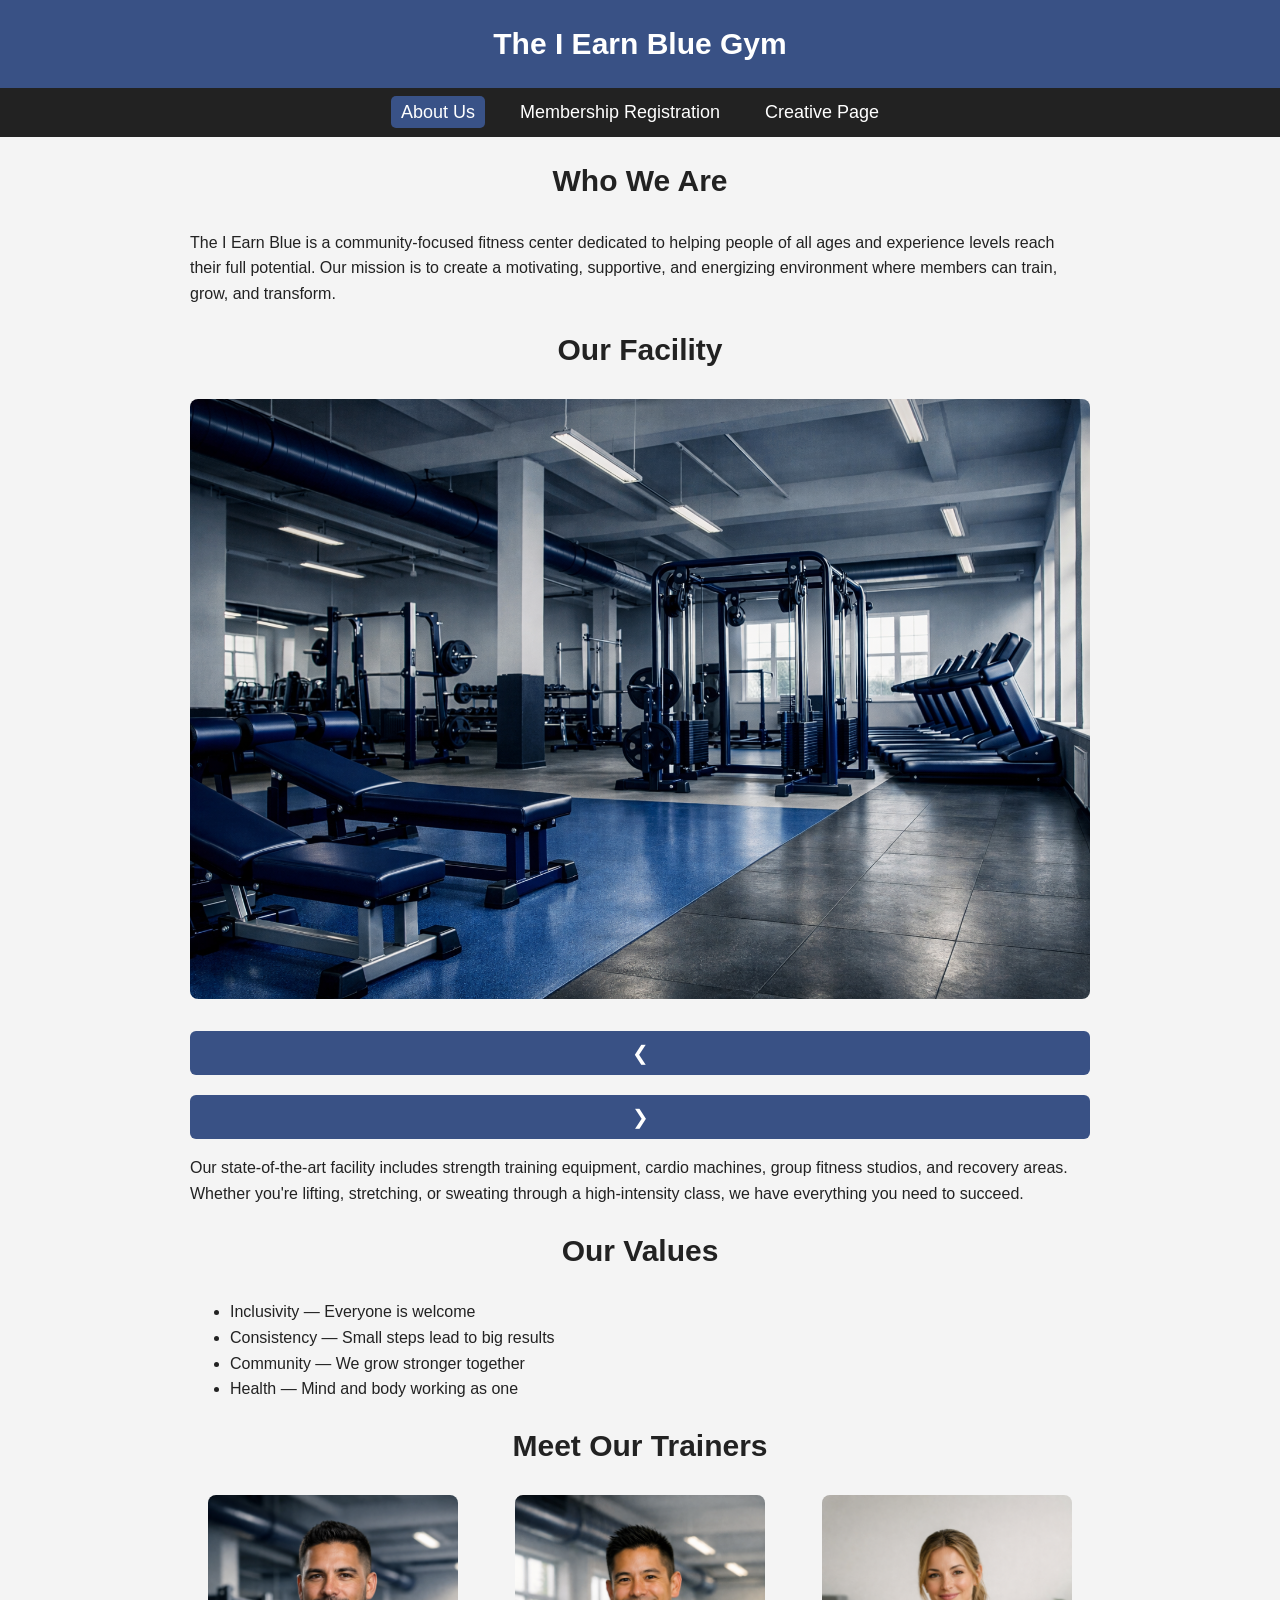
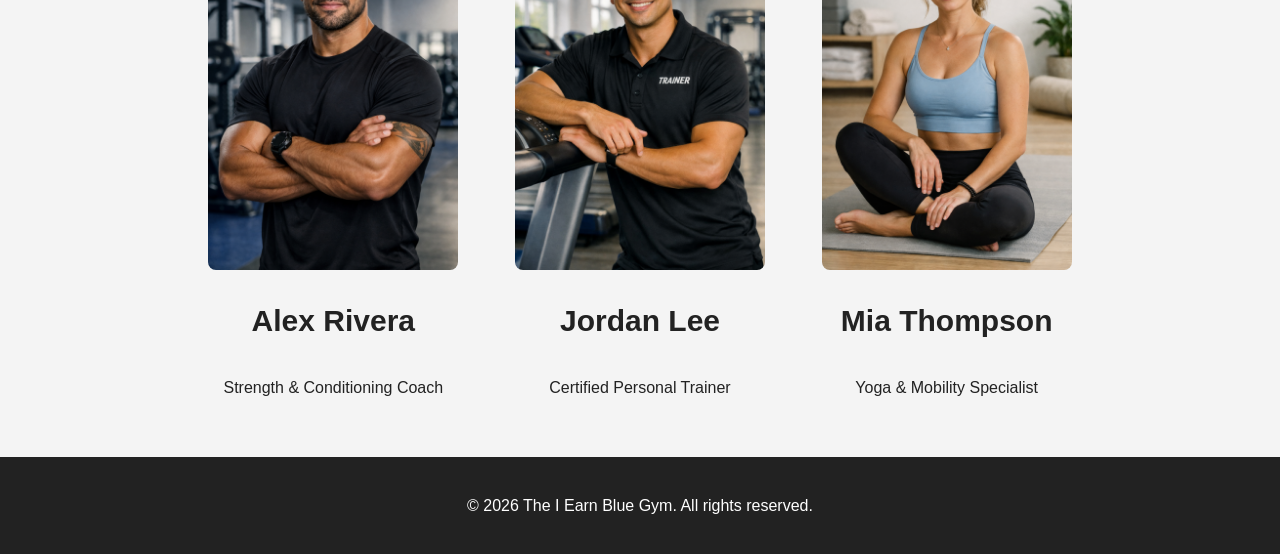
==== index.html @ a417a950 "Add files via upload" ====
<!DOCTYPE html>
<html lang="en">
<head>
    <meta charset="UTF-8">
    <meta name="viewport" content="width=device-width, initial-scale=1.0">
    <title>About Us | I Earn Gym Blue</title>
    <link rel="stylesheet" href="styles.css">
    <script src="script.js"></script>

</head>

<body>

    

<header>
    <h1>The I Earn Blue Gym</h1>
    <nav>
        <ul>
            <li><a href="AboutUs.html" class="active">About Us</a></li>
            <li><a href="MembershipRegistration.html">Membership Registration</a></li>
            <li><a href="CreativityPage.html">Creative Page</a></li>
        </ul>
    </nav>
</header>

<main>

    <section class="intro">
        <h2>Who We Are</h2>
        <p>
            The I Earn Blue is a community‑focused fitness center dedicated to helping people 
            of all ages and experience levels reach their full potential. Our mission is to 
            create a motivating, supportive, and energizing environment where members can 
            train, grow, and transform.
        </p>
    </section>

    <section class="facility">
        <h2>Our Facility</h2>

        <!-- CAROUSEL -->
        <div class="carousel">

    <div class="carousel-track-container">
        <div class="carousel-track">
            <img src="images/right side gym.png" alt="Gym facility photo 1">
            <img src="images/left side gym.png" alt="Gym facility photo 2">
            <img src="images/top side gym.png" alt="Gym facility photo 3">
        </div>
    </div>

    <div class="carousel-controls">
        <button class="carousel-btn prev">&#10094;</button>
    </div>
<button class="carousel-btn next">&#10095;</button>
        <p>
            Our state‑of‑the‑art facility includes strength training equipment, cardio machines, 
            group fitness studios, and recovery areas. Whether you're lifting, stretching, or 
            sweating through a high‑intensity class, we have everything you need to succeed.
        </p>
    </section>

    <section class="values">
        <h2>Our Values</h2>
        <ul>
            <li>Inclusivity — Everyone is welcome</li>
            <li>Consistency — Small steps lead to big results</li>
            <li>Community — We grow stronger together</li>
            <li>Health — Mind and body working as one</li>
        </ul>
    </section>

    <section class="staff">
        <h2>Meet Our Trainers</h2>

        <div class="staff-grid">
            <div class="trainer">
                <img src="images/trainer 1.png" alt="Trainer photo">
                <h3>Alex Rivera</h3>
                <p>Strength & Conditioning Coach</p>
            </div>

            <div class="trainer">
                <img src="images/trainer 2.png" alt="Trainer photo">
                <h3>Jordan Lee</h3>
                <p>Certified Personal Trainer</p>
            </div>

            <div class="trainer">
                <img src="images/trainer 3.png" alt="Trainer photo">
                <h3>Mia Thompson</h3>
                <p>Yoga & Mobility Specialist</p>
            </div>
        </div>
    </section>

</main>

<footer>
    <p>&copy; 2026 The I Earn Blue Gym. All rights reserved.</p>
</footer>

<!-- CAROUSEL SCRIPT -->
<script>
const track = document.querySelector('.carousel-track');
const slides = Array.from(track.children);
const nextButton = document.querySelector('.carousel-btn.next');
const prevButton = document.querySelector('.carousel-btn.prev');

let currentIndex = 0;

function updateCarousel() {
    const slideWidth = slides[0].getBoundingClientRect().width;
    track.style.transform = `translateX(-${currentIndex * slideWidth}px)`;
}

nextButton.addEventListener('click', () => {
    currentIndex = (currentIndex + 1) % slides.length;
    updateCarousel();
});

prevButton.addEventListener('click', () => {
    currentIndex = (currentIndex - 1 + slides.length) % slides.length;
    updateCarousel();
});

window.addEventListener('resize', updateCarousel);
</script>

</body>
</html>
---- styles.css ----
/* ===============================
   GLOBAL STYLES
================================= */

body {
    margin: 0;
    font-family: Arial, Helvetica, sans-serif;
    background-color: #f4f4f4;
    color: #222;
    line-height: 1.6;
}

h1, h2, h3 {
    text-align: center;
    margin-top: 20px;
    font-size: 30px;

}

main {
    width: 90%;
    max-width: 900px;
    margin: 20px auto;
}

/* ===============================
   NAVIGATION BAR
================================= */

nav {
    background-color: #222;
    padding: 10px 0;
}

nav ul {
    list-style: none;
    display: flex;
    justify-content: center;
    gap: 25px;
    padding: 0;
    margin: 0;
}

nav a {
    color: white;
    text-decoration: none;
    font-size: 18px;
    padding: 6px 10px;
}

nav a:hover,
nav a.active {
    background-color: #395287;
    border-radius: 5px;
}

/* ===============================
   HEADER
================================= */

header h1 {
    margin: 0;
    padding: 20px 0;
    background-color: #395185;
    color: white;
}

/* ===============================
   CAROUSEL
================================= */

.carousel {
    width: 100%;
    margin: 20px 0;
}

.carousel-track-container {
    overflow: hidden;
    width: 100%;
}

.carousel-track {
    display: flex;
    transition: transform 0.5s ease-in-out;
}

.carousel-track img {
    width: 100%;
    flex-shrink: 0;
    border-radius: 8px;
}

/* Controls under the image */
.carousel-controls {
    display: flex;
    justify-content: center;
    gap: 20px;
    margin-top: 12px;
}

.carousel-btn {
    background-color: #395185;
    color: white;
    border: none;
    padding: 10px 16px;
    cursor: pointer;
    font-size: 20px;
    border-radius: 6px;
}

.carousel-btn:hover {
    background-color: #2d3f66;
}


/* ===============================
   STAFF GRID
================================= */

.staff-grid {
    display: flex;
    justify-content: space-around;
    flex-wrap: wrap;
    gap: 20px;
    margin-top: 20px;
}

.trainer {
    width: 250px;
    text-align: center;
}

.trainer img {
    width: 100%;
    border-radius: 8px;
}

/* ===============================
   FORM STYLING
================================= */

form {
    background: white;
    padding: 20px;
    border-radius: 8px;
    box-shadow: 0 0 8px rgba(0,0,0,0.1);
}

label {
    display: block;
    margin-top: 15px;
    font-weight: bold;
}

input, select, textarea {
    width: 100%;
    padding: 10px;
    margin-top: 6px;
    border: 1px solid #ccc;
    border-radius: 5px;
}

button {
    margin-top: 20px;
    width: 100%;
    padding: 12px;
    background-color: #395287;
    border: none;
    color: white;
    font-size: 18px;
    border-radius: 5px;
    cursor: pointer;
}

button:hover {
    background-color: #395287;
}

/* ===============================
   FOOTER
================================= */

footer {
    text-align: center;
    padding: 20px;
    margin-top: 40px;
    background-color: #222;
    color: white;
}

/* ===============================
   DARK MODE
================================= */

.dark-mode {
    background-color: #1a1a1a;
    color: #f4f4f4;
}

.dark-mode nav {
    background-color: #111;
}

.dark-mode footer {
    background-color: #111;
}

.dark-mode .feature-box,
.dark-mode form {
    background-color: #333;
    color: white;
}

.dark-mode input,
.dark-mode textarea,
.dark-mode select {
    background-color: #555;
    color: white;
    border: 1px solid #888;
}

.dark-mode .result-box {
    background-color: #444;
}

/* ===============================
   RESPONSIVE DESIGN
================================= */

@media (max-width: 600px) {
    nav ul {
        flex-direction: column;
        gap: 10px;
    }

    .staff-grid {
        flex-direction: column;
        align-items: center;
    }
}
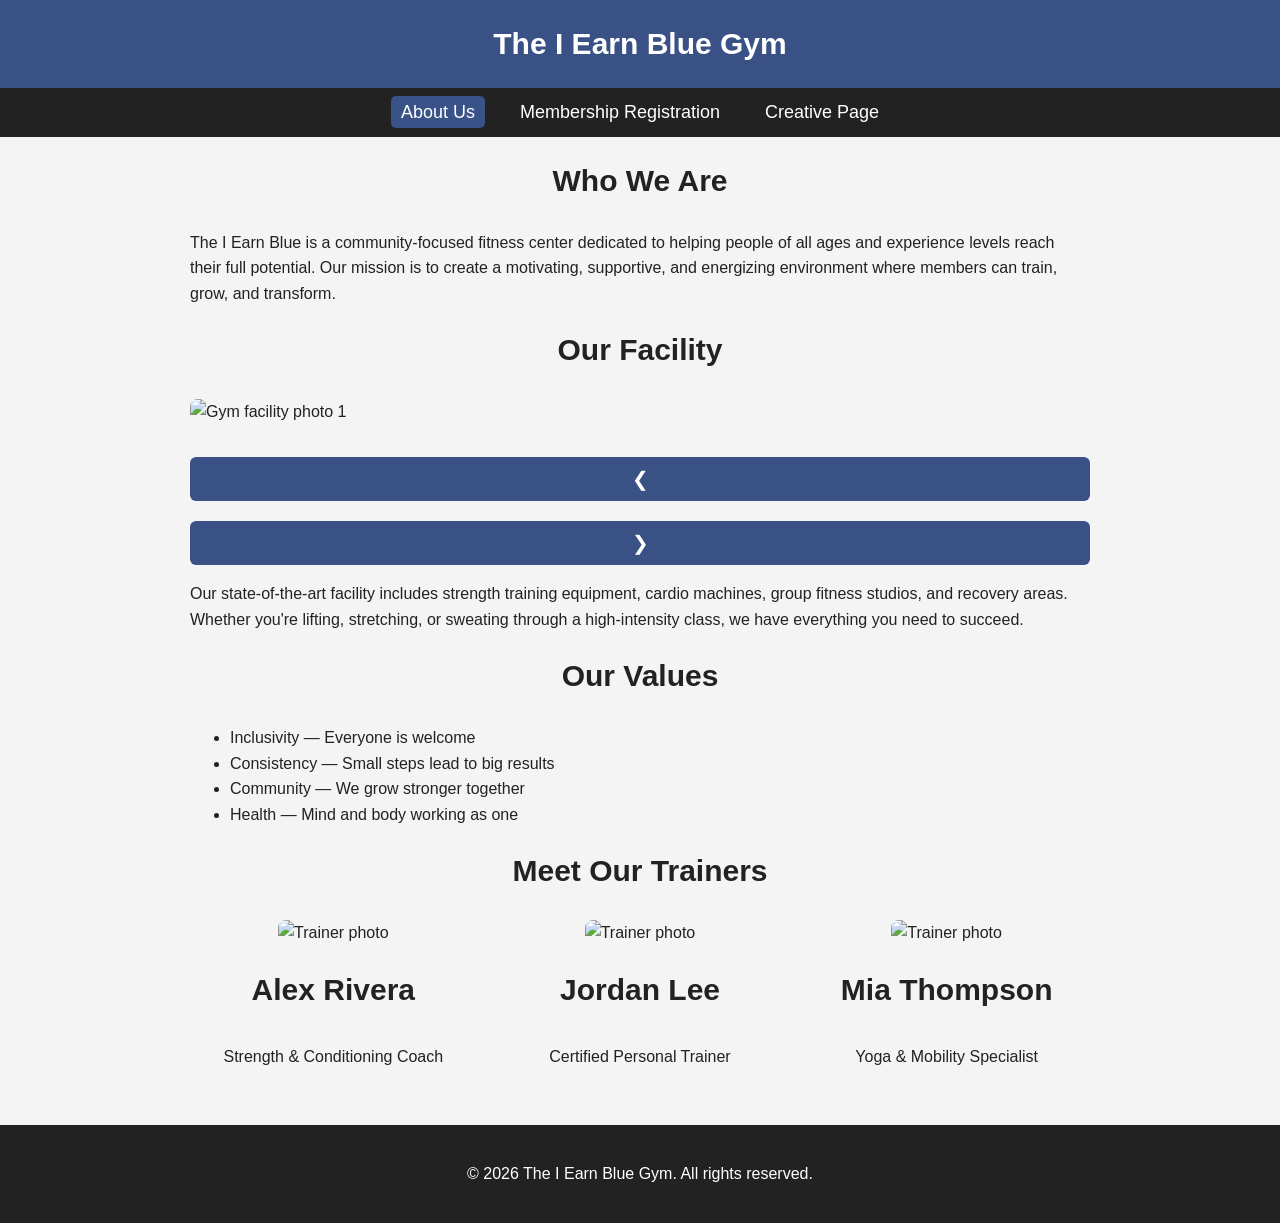
==== commit 192cd0a1: "Add files via upload" ====
--- a/index.html
+++ b/index.html
@@ -17,7 +17,7 @@
     <h1>The I Earn Blue Gym</h1>
     <nav>
         <ul>
-            <li><a href="AboutUs.html" class="active">About Us</a></li>
+            <li><a href="index.html" class="active">About Us</a></li>
             <li><a href="MembershipRegistration.html">Membership Registration</a></li>
             <li><a href="CreativityPage.html">Creative Page</a></li>
         </ul>
